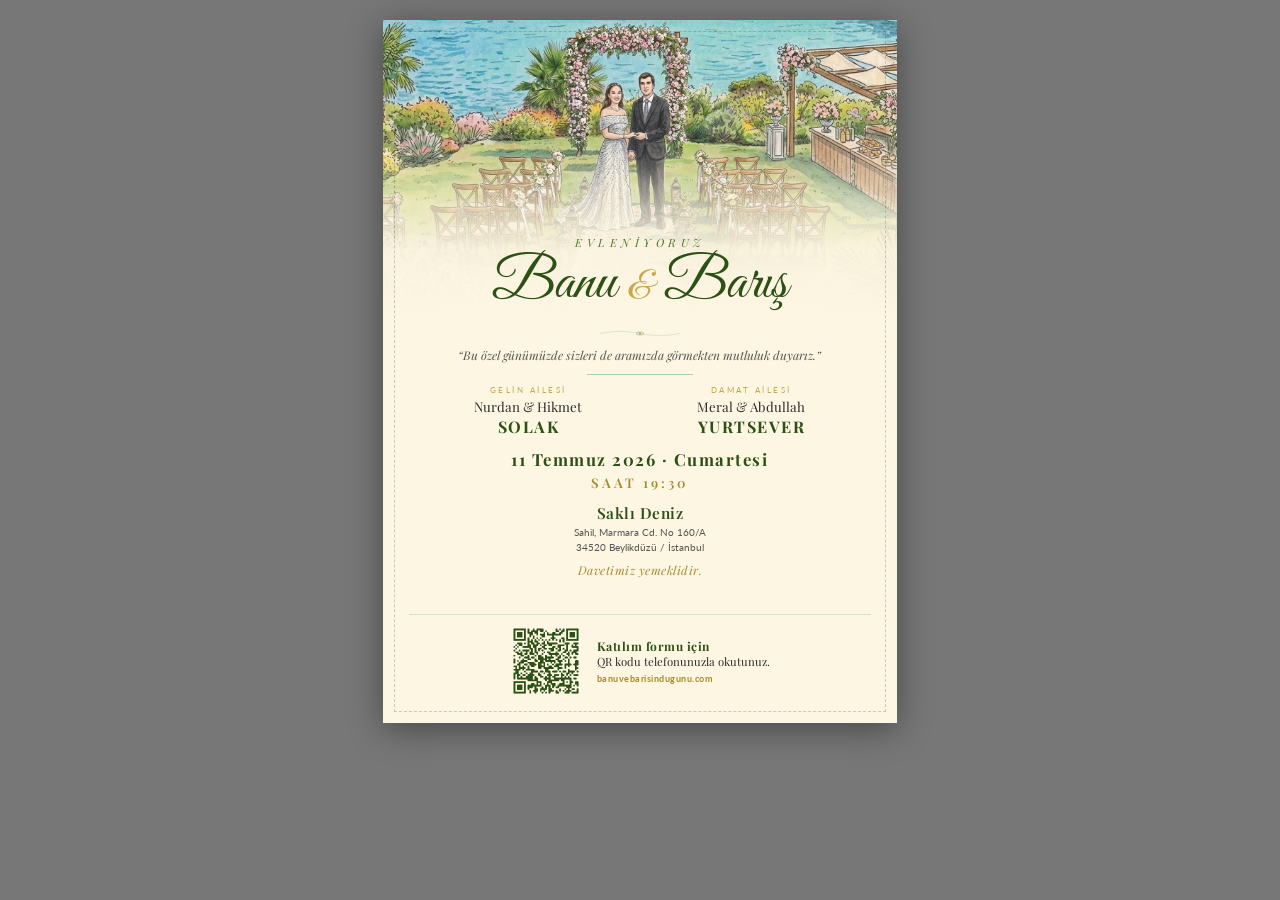
==== print/davetiye.html @ 6f830fd2 "Mobil PDF okuyucudaki beyaz kutu sorunu cozuldu Blurlu text-shadow mobil PDF viewerlarinda halo/kutu" ====
<!DOCTYPE html>
<html lang="tr">
<head>
<meta charset="UTF-8">
<title>Banu & Barış — Davetiye (Matbaa)</title>
<meta name="viewport" content="width=device-width, initial-scale=1.0">
<link rel="preconnect" href="https://fonts.googleapis.com">
<link rel="preconnect" href="https://fonts.gstatic.com" crossorigin>
<link href="https://fonts.googleapis.com/css2?family=Great+Vibes&family=Playfair+Display:ital,wght@0,400;0,600;0,700;1,400&family=Lato:wght@300;400;700&display=swap" rel="stylesheet">
<style>
:root {
  --green-dark: #2d5016;
  --green-medium: #4a7c2e;
  --green-light: #a8d5a2;
  --cream: #fdf6e3;
  --cream-dark: #f5ecd3;
  --gold: #c9a84c;
  --gold-light: #e2cc7e;
  --gold-dark: #a68a2e;
  --text-dark: #2c2c2c;
  --text-medium: #555;
}

@page {
  /* 13 x 18 cm trim + 3 mm bleed her kenarda = 136 x 186 mm */
  size: 136mm 186mm;
  margin: 0;
}

* { box-sizing: border-box; margin: 0; padding: 0; }

html, body {
  background: #777;
  font-family: 'Lato', sans-serif;
  color: var(--text-dark);
  -webkit-print-color-adjust: exact;
  print-color-adjust: exact;
}

body {
  display: flex;
  justify-content: center;
  align-items: flex-start;
  padding: 20px;
}

.card {
  position: relative;
  width: 136mm;
  height: 186mm;
  background: var(--cream);
  overflow: hidden;
  box-shadow: 0 6px 32px rgba(0,0,0,0.4);
}

/* Ekrandaki kesim çizgisi - basılmaz */
.card::before {
  content: '';
  position: absolute;
  inset: 3mm;
  border: 1px dashed rgba(45,80,22,0.25);
  pointer-events: none;
  z-index: 100;
}
@media print {
  body { background: #fff; padding: 0; }
  .card { box-shadow: none; }
  .card::before { display: none; }
}

/* HERO illüstrasyon - tam bleed genişliğinde, üstte */
.hero {
  position: absolute;
  top: 0;
  left: 0;
  width: 136mm;
  height: 78mm;
  background-image: url('../assets/images/hero-bg.jpg');
  background-size: 168mm auto;
  background-position: 62% 60%;
  background-repeat: no-repeat;
}
/* Alta doğru kreme geçiş - isimler okunaklı olsun diye yoğun */
.hero::after {
  content: '';
  position: absolute;
  inset: 0;
  background: linear-gradient(180deg,
    rgba(253,246,227,0.0) 0%,
    rgba(253,246,227,0.15) 45%,
    rgba(253,246,227,0.70) 65%,
    rgba(253,246,227,0.95) 78%,
    rgba(253,246,227,1) 100%);
}

/* İçerik - safe zone (3mm bleed + 4mm safe = 7mm padding) */
.content {
  position: absolute;
  inset: 0;
  padding: 7mm 7mm 7mm;
  display: flex;
  flex-direction: column;
  z-index: 2;
}

/* İsimler bloğu - hero görselinin alt kısmında */
.names-area {
  margin-top: 50mm;
  text-align: center;
}
.subtitle {
  font-family: 'Playfair Display', serif;
  font-style: italic;
  font-size: 8.5pt;
  letter-spacing: 4.5px;
  color: var(--green-medium);
}
.names {
  font-family: 'Great Vibes', cursive;
  font-weight: 400;
  font-size: 44pt;
  color: var(--green-dark);
  line-height: 1.05;
  margin-top: 1mm;
}
.names .amp {
  color: var(--gold);
  font-size: 0.68em;
  margin: 0 0.05em;
}

/* Çiçekli ayırıcı SVG */
.floral {
  text-align: center;
  margin: 2mm auto 1mm;
  opacity: 0.85;
}

/* Davet mesajı */
.invite-msg {
  text-align: center;
  font-family: 'Playfair Display', serif;
  font-style: italic;
  font-size: 9pt;
  color: var(--text-medium);
  margin: 0 6mm;
  line-height: 1.55;
}

.divider {
  width: 28mm;
  height: 1px;
  background: var(--green-light);
  margin: 2.5mm auto;
}

/* Aileler */
.families {
  display: grid;
  grid-template-columns: 1fr 1fr;
  gap: 4mm;
  text-align: center;
  padding: 0 4mm;
}
.family-label {
  font-family: 'Lato', sans-serif;
  font-size: 6pt;
  letter-spacing: 2.5px;
  text-transform: uppercase;
  color: var(--gold);
  margin-bottom: 0.8mm;
  font-weight: 400;
}
.family-names {
  font-family: 'Playfair Display', serif;
  font-size: 10pt;
  color: var(--text-dark);
  margin-bottom: 0.3mm;
}
.family-surname {
  font-family: 'Playfair Display', serif;
  font-size: 12pt;
  font-weight: 700;
  letter-spacing: 1.5px;
  color: var(--green-dark);
  text-transform: uppercase;
}

/* Etkinlik detayları */
.event-details {
  text-align: center;
  margin-top: 3mm;
}
.event-date {
  font-family: 'Playfair Display', serif;
  font-weight: 700;
  font-size: 12.5pt;
  color: var(--green-dark);
  letter-spacing: 1.5px;
}
.event-time {
  font-family: 'Playfair Display', serif;
  font-size: 10pt;
  font-weight: 600;
  color: var(--gold-dark);
  letter-spacing: 3px;
  margin-top: 1mm;
}
.event-venue {
  font-family: 'Playfair Display', serif;
  font-weight: 600;
  font-size: 11.5pt;
  color: var(--green-dark);
  margin-top: 3mm;
  letter-spacing: 0.5px;
}
.event-address {
  font-family: 'Lato', sans-serif;
  font-size: 7.8pt;
  color: var(--text-medium);
  margin-top: 0.6mm;
  line-height: 1.4;
}
.dinner-note {
  font-family: 'Playfair Display', serif;
  font-style: italic;
  font-size: 9pt;
  color: var(--gold-dark);
  margin-top: 2mm;
  letter-spacing: 0.5px;
}

/* QR alanı - en altta */
.qr-area {
  display: flex;
  align-items: center;
  justify-content: center;
  gap: 4mm;
  margin-top: auto;
  padding-top: 2.5mm;
  padding-bottom: 0;
  border-top: 1px solid rgba(168,213,162,0.5);
}
.qr-area img {
  width: 19mm;
  height: 19mm;
  display: block;
}
.qr-text {
  text-align: left;
  max-width: 60mm;
}
.qr-prompt {
  font-family: 'Playfair Display', serif;
  font-size: 8.5pt;
  color: var(--text-dark);
  line-height: 1.35;
}
.qr-prompt strong {
  font-weight: 700;
  color: var(--green-dark);
  display: block;
  font-size: 9pt;
  letter-spacing: 0.5px;
}
.qr-prompt em {
  font-style: italic;
  color: var(--text-medium);
  font-size: 7.8pt;
}
.qr-url {
  font-family: 'Lato', sans-serif;
  font-size: 7pt;
  font-weight: 700;
  color: var(--gold-dark);
  letter-spacing: 0.5px;
  margin-top: 1mm;
}
</style>
</head>
<body>
<div class="card">
  <div class="hero"></div>
  <div class="content">

    <div class="names-area">
      <p class="subtitle">EVLENİYORUZ</p>
      <h1 class="names">Banu <span class="amp">&amp;</span> Barış</h1>
    </div>

    <div class="floral">
      <svg viewBox="0 0 200 22" width="80" height="11">
        <path d="M0,11 Q50,0 100,11 Q150,22 200,11" stroke="#a8d5a2" fill="none" stroke-width="1.2"/>
        <circle cx="100" cy="11" r="3" fill="#c9a84c"/>
        <path d="M90,11 Q95,5 100,8 Q105,5 110,11" stroke="#2d5016" fill="none" stroke-width="0.8"/>
        <path d="M90,11 Q95,17 100,14 Q105,17 110,11" stroke="#2d5016" fill="none" stroke-width="0.8"/>
      </svg>
    </div>

    <p class="invite-msg">&ldquo;Bu özel günümüzde sizleri de aramızda görmekten mutluluk duyarız.&rdquo;</p>

    <div class="divider"></div>

    <div class="families">
      <div>
        <p class="family-label">Gelin Ailesi</p>
        <p class="family-names">Nurdan &amp; Hikmet</p>
        <p class="family-surname">Solak</p>
      </div>
      <div>
        <p class="family-label">Damat Ailesi</p>
        <p class="family-names">Meral &amp; Abdullah</p>
        <p class="family-surname">Yurtsever</p>
      </div>
    </div>

    <div class="event-details">
      <p class="event-date">11 Temmuz 2026 &middot; Cumartesi</p>
      <p class="event-time">SAAT 19:30</p>
      <p class="event-venue">Saklı Deniz</p>
      <p class="event-address">Sahil, Marmara Cd. No 160/A<br>34520 Beylikdüzü / İstanbul</p>
      <p class="dinner-note">Davetimiz yemeklidir.</p>
    </div>

    <div class="qr-area">
      <img src="qr-rsvp.png" alt="Katılım formu QR kod">
      <div class="qr-text">
        <p class="qr-prompt"><strong>Katılım formu için</strong>QR kodu telefonunuzla okutunuz.</p>
        <p class="qr-url">banuvebarisindugunu.com</p>
      </div>
    </div>

  </div>
</div>
</body>
</html>
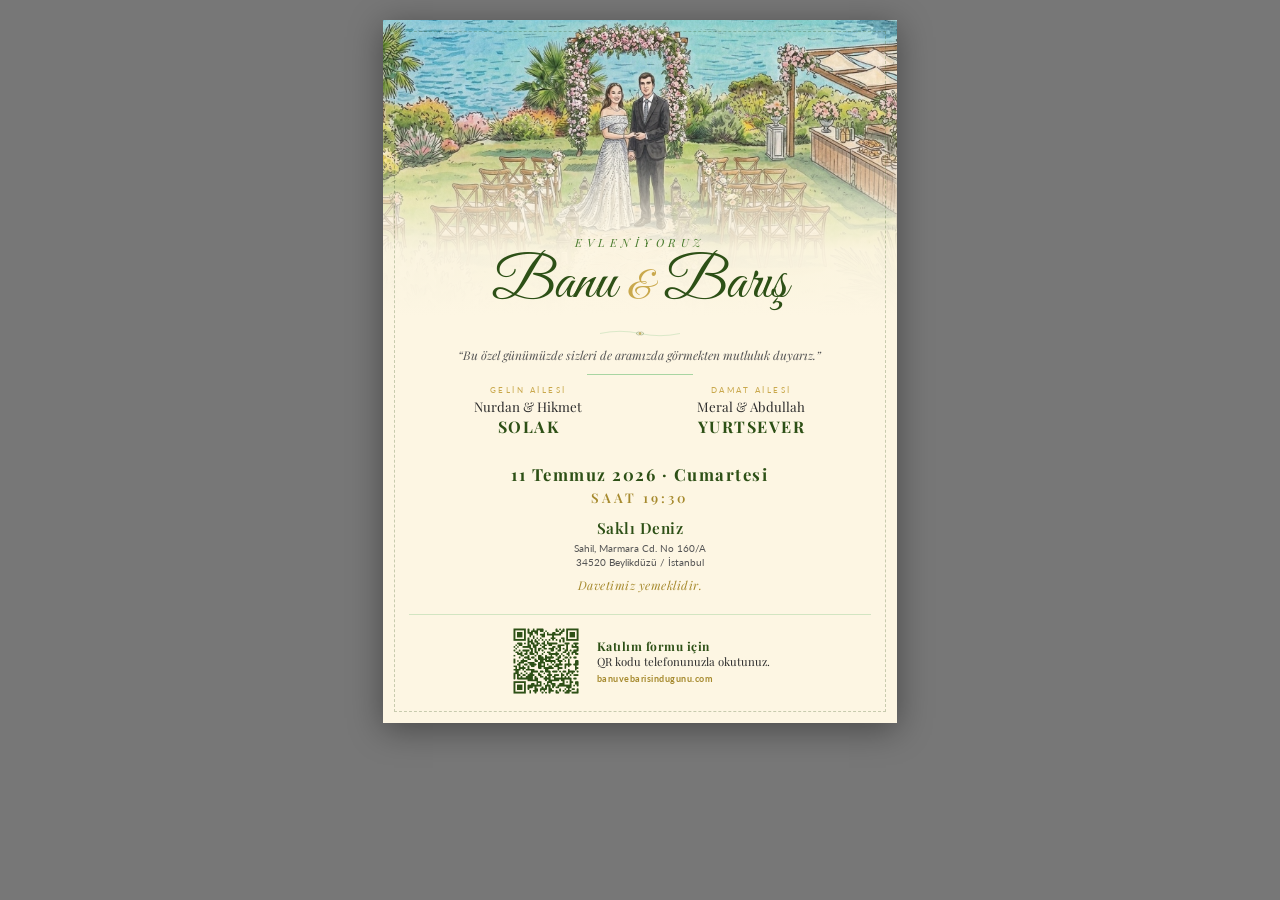
==== commit c13145c0: "Aileler ile tarih blogu arasi boslugu artirildi Co-Authored-By: Claude Opus 4.7 (1M context) <norepl" ====
--- a/print/davetiye.html
+++ b/print/davetiye.html
@@ -189,7 +189,7 @@
 /* Etkinlik detayları */
 .event-details {
   text-align: center;
-  margin-top: 3mm;
+  margin-top: 7mm;
 }
 .event-date {
   font-family: 'Playfair Display', serif;
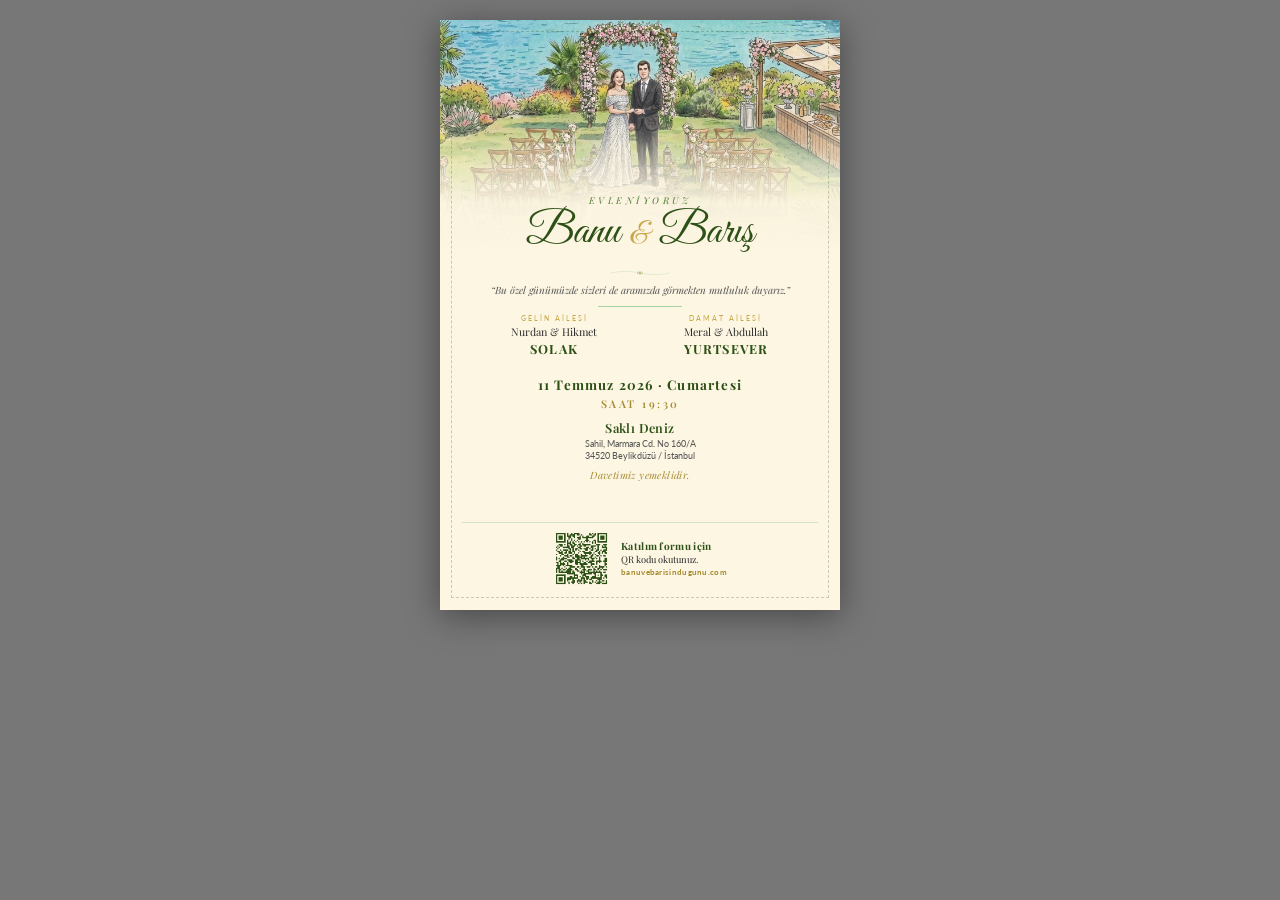
==== commit 02afe2b0: "Davet 10x15 cm'e kucululdu, zarf referans stilinde yeniden tasarlandi - Zarf: 11x16 cm dikey, minima" ====
--- a/print/davetiye.html
+++ b/print/davetiye.html
@@ -22,8 +22,8 @@
 }
 
 @page {
-  /* 13 x 18 cm trim + 3 mm bleed her kenarda = 136 x 186 mm */
-  size: 136mm 186mm;
+  /* 10 x 15 cm trim + 3 mm bleed = 106 x 156 mm */
+  size: 106mm 156mm;
   margin: 0;
 }
 
@@ -46,8 +46,8 @@
 
 .card {
   position: relative;
-  width: 136mm;
-  height: 186mm;
+  width: 106mm;
+  height: 156mm;
   background: var(--cream);
   overflow: hidden;
   box-shadow: 0 6px 32px rgba(0,0,0,0.4);
@@ -68,19 +68,18 @@
   .card::before { display: none; }
 }
 
-/* HERO illüstrasyon - tam bleed genişliğinde, üstte */
+/* HERO illüstrasyon */
 .hero {
   position: absolute;
   top: 0;
   left: 0;
-  width: 136mm;
-  height: 78mm;
+  width: 106mm;
+  height: 62mm;
   background-image: url('../assets/images/hero-bg.jpg');
-  background-size: 168mm auto;
+  background-size: 135mm auto;
   background-position: 62% 60%;
   background-repeat: no-repeat;
 }
-/* Alta doğru kreme geçiş - isimler okunaklı olsun diye yoğun */
 .hero::after {
   content: '';
   position: absolute;
@@ -93,35 +92,35 @@
     rgba(253,246,227,1) 100%);
 }
 
-/* İçerik - safe zone (3mm bleed + 4mm safe = 7mm padding) */
+/* İçerik */
 .content {
   position: absolute;
   inset: 0;
-  padding: 7mm 7mm 7mm;
+  padding: 6mm 6mm 6mm;
   display: flex;
   flex-direction: column;
   z-index: 2;
 }
 
-/* İsimler bloğu - hero görselinin alt kısmında */
+/* İsimler bloğu */
 .names-area {
-  margin-top: 50mm;
+  margin-top: 40mm;
   text-align: center;
 }
 .subtitle {
   font-family: 'Playfair Display', serif;
   font-style: italic;
-  font-size: 8.5pt;
-  letter-spacing: 4.5px;
+  font-size: 7pt;
+  letter-spacing: 3.5px;
   color: var(--green-medium);
 }
 .names {
   font-family: 'Great Vibes', cursive;
   font-weight: 400;
-  font-size: 44pt;
+  font-size: 34pt;
   color: var(--green-dark);
   line-height: 1.05;
-  margin-top: 1mm;
+  margin-top: 0.5mm;
 }
 .names .amp {
   color: var(--gold);
@@ -129,10 +128,10 @@
   margin: 0 0.05em;
 }
 
-/* Çiçekli ayırıcı SVG */
+/* Çiçekli ayırıcı */
 .floral {
   text-align: center;
-  margin: 2mm auto 1mm;
+  margin: 1.5mm auto 0.8mm;
   opacity: 0.85;
 }
 
@@ -141,47 +140,47 @@
   text-align: center;
   font-family: 'Playfair Display', serif;
   font-style: italic;
-  font-size: 9pt;
+  font-size: 7.5pt;
   color: var(--text-medium);
-  margin: 0 6mm;
-  line-height: 1.55;
+  margin: 0 5mm;
+  line-height: 1.5;
 }
 
 .divider {
-  width: 28mm;
+  width: 22mm;
   height: 1px;
   background: var(--green-light);
-  margin: 2.5mm auto;
+  margin: 2mm auto;
 }
 
 /* Aileler */
 .families {
   display: grid;
   grid-template-columns: 1fr 1fr;
-  gap: 4mm;
-  text-align: center;
-  padding: 0 4mm;
+  gap: 3mm;
+  text-align: center;
+  padding: 0 3mm;
 }
 .family-label {
   font-family: 'Lato', sans-serif;
-  font-size: 6pt;
-  letter-spacing: 2.5px;
+  font-size: 5pt;
+  letter-spacing: 2px;
   text-transform: uppercase;
   color: var(--gold);
-  margin-bottom: 0.8mm;
+  margin-bottom: 0.6mm;
   font-weight: 400;
 }
 .family-names {
   font-family: 'Playfair Display', serif;
-  font-size: 10pt;
+  font-size: 8pt;
   color: var(--text-dark);
-  margin-bottom: 0.3mm;
+  margin-bottom: 0.2mm;
 }
 .family-surname {
   font-family: 'Playfair Display', serif;
-  font-size: 12pt;
+  font-size: 9.5pt;
   font-weight: 700;
-  letter-spacing: 1.5px;
+  letter-spacing: 1.2px;
   color: var(--green-dark);
   text-transform: uppercase;
 }
@@ -189,92 +188,87 @@
 /* Etkinlik detayları */
 .event-details {
   text-align: center;
-  margin-top: 7mm;
+  margin-top: 5mm;
 }
 .event-date {
   font-family: 'Playfair Display', serif;
   font-weight: 700;
-  font-size: 12.5pt;
-  color: var(--green-dark);
-  letter-spacing: 1.5px;
+  font-size: 10pt;
+  color: var(--green-dark);
+  letter-spacing: 1.2px;
 }
 .event-time {
   font-family: 'Playfair Display', serif;
-  font-size: 10pt;
+  font-size: 8pt;
   font-weight: 600;
   color: var(--gold-dark);
-  letter-spacing: 3px;
-  margin-top: 1mm;
+  letter-spacing: 2.5px;
+  margin-top: 0.8mm;
 }
 .event-venue {
   font-family: 'Playfair Display', serif;
   font-weight: 600;
-  font-size: 11.5pt;
-  color: var(--green-dark);
-  margin-top: 3mm;
-  letter-spacing: 0.5px;
+  font-size: 9.5pt;
+  color: var(--green-dark);
+  margin-top: 2.2mm;
+  letter-spacing: 0.4px;
 }
 .event-address {
   font-family: 'Lato', sans-serif;
-  font-size: 7.8pt;
+  font-size: 6.5pt;
   color: var(--text-medium);
-  margin-top: 0.6mm;
+  margin-top: 0.5mm;
   line-height: 1.4;
 }
 .dinner-note {
   font-family: 'Playfair Display', serif;
   font-style: italic;
-  font-size: 9pt;
+  font-size: 7.5pt;
   color: var(--gold-dark);
-  margin-top: 2mm;
-  letter-spacing: 0.5px;
-}
-
-/* QR alanı - en altta */
+  margin-top: 1.5mm;
+  letter-spacing: 0.4px;
+}
+
+/* QR alanı */
 .qr-area {
   display: flex;
   align-items: center;
   justify-content: center;
-  gap: 4mm;
+  gap: 3mm;
   margin-top: auto;
-  padding-top: 2.5mm;
+  padding-top: 2mm;
   padding-bottom: 0;
   border-top: 1px solid rgba(168,213,162,0.5);
 }
 .qr-area img {
-  width: 19mm;
-  height: 19mm;
+  width: 15mm;
+  height: 15mm;
   display: block;
 }
 .qr-text {
   text-align: left;
-  max-width: 60mm;
+  max-width: 48mm;
 }
 .qr-prompt {
   font-family: 'Playfair Display', serif;
-  font-size: 8.5pt;
+  font-size: 7pt;
   color: var(--text-dark);
-  line-height: 1.35;
+  line-height: 1.3;
 }
 .qr-prompt strong {
   font-weight: 700;
   color: var(--green-dark);
   display: block;
-  font-size: 9pt;
-  letter-spacing: 0.5px;
-}
-.qr-prompt em {
-  font-style: italic;
-  color: var(--text-medium);
-  font-size: 7.8pt;
+  font-size: 7.5pt;
+  letter-spacing: 0.3px;
 }
 .qr-url {
   font-family: 'Lato', sans-serif;
-  font-size: 7pt;
+  font-size: 6pt;
   font-weight: 700;
   color: var(--gold-dark);
-  letter-spacing: 0.5px;
-  margin-top: 1mm;
+  letter-spacing: 0.3px;
+  margin-top: 0.5mm;
 }
 </style>
 </head>
@@ -289,7 +283,7 @@
     </div>
 
     <div class="floral">
-      <svg viewBox="0 0 200 22" width="80" height="11">
+      <svg viewBox="0 0 200 22" width="60" height="8">
         <path d="M0,11 Q50,0 100,11 Q150,22 200,11" stroke="#a8d5a2" fill="none" stroke-width="1.2"/>
         <circle cx="100" cy="11" r="3" fill="#c9a84c"/>
         <path d="M90,11 Q95,5 100,8 Q105,5 110,11" stroke="#2d5016" fill="none" stroke-width="0.8"/>
@@ -325,7 +319,7 @@
     <div class="qr-area">
       <img src="qr-rsvp.png" alt="Katılım formu QR kod">
       <div class="qr-text">
-        <p class="qr-prompt"><strong>Katılım formu için</strong>QR kodu telefonunuzla okutunuz.</p>
+        <p class="qr-prompt"><strong>Katılım formu için</strong>QR kodu okutunuz.</p>
         <p class="qr-url">banuvebarisindugunu.com</p>
       </div>
     </div>
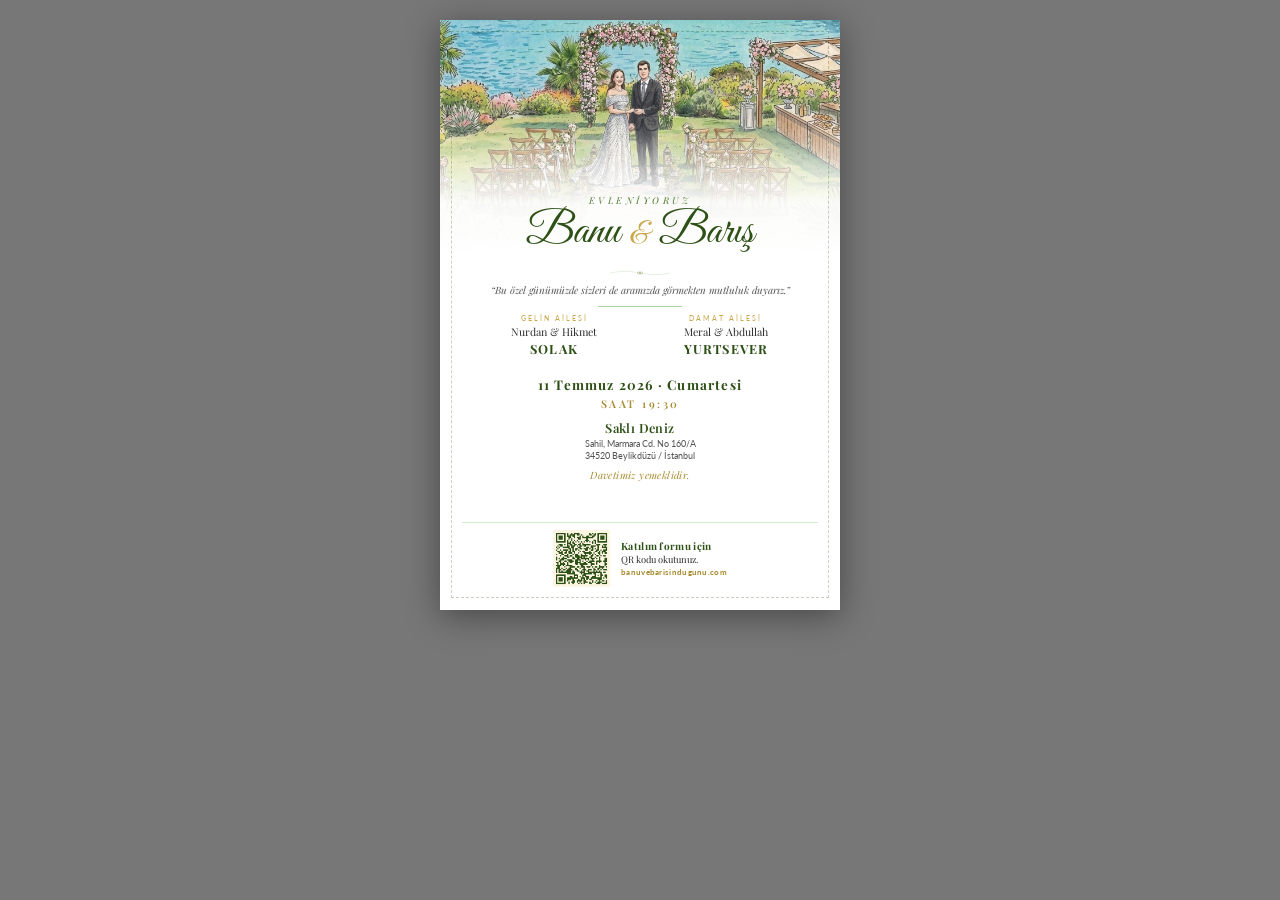
==== commit 2f474397: "Beyaz zemin denemesi (zarf ve davetiye) Fildisi yedek: backup-fildisi-zemin git tag'i ve print/*-fil" ====
--- a/print/davetiye.html
+++ b/print/davetiye.html
@@ -12,8 +12,8 @@
   --green-dark: #2d5016;
   --green-medium: #4a7c2e;
   --green-light: #a8d5a2;
-  --cream: #fdf6e3;
-  --cream-dark: #f5ecd3;
+  --cream: #ffffff;
+  --cream-dark: #f8f8f5;
   --gold: #c9a84c;
   --gold-light: #e2cc7e;
   --gold-dark: #a68a2e;
@@ -85,11 +85,11 @@
   position: absolute;
   inset: 0;
   background: linear-gradient(180deg,
-    rgba(253,246,227,0.0) 0%,
-    rgba(253,246,227,0.15) 45%,
-    rgba(253,246,227,0.70) 65%,
-    rgba(253,246,227,0.95) 78%,
-    rgba(253,246,227,1) 100%);
+    rgba(255,255,255,0.0) 0%,
+    rgba(255,255,255,0.15) 45%,
+    rgba(255,255,255,0.70) 65%,
+    rgba(255,255,255,0.95) 78%,
+    rgba(255,255,255,1) 100%);
 }
 
 /* İçerik */
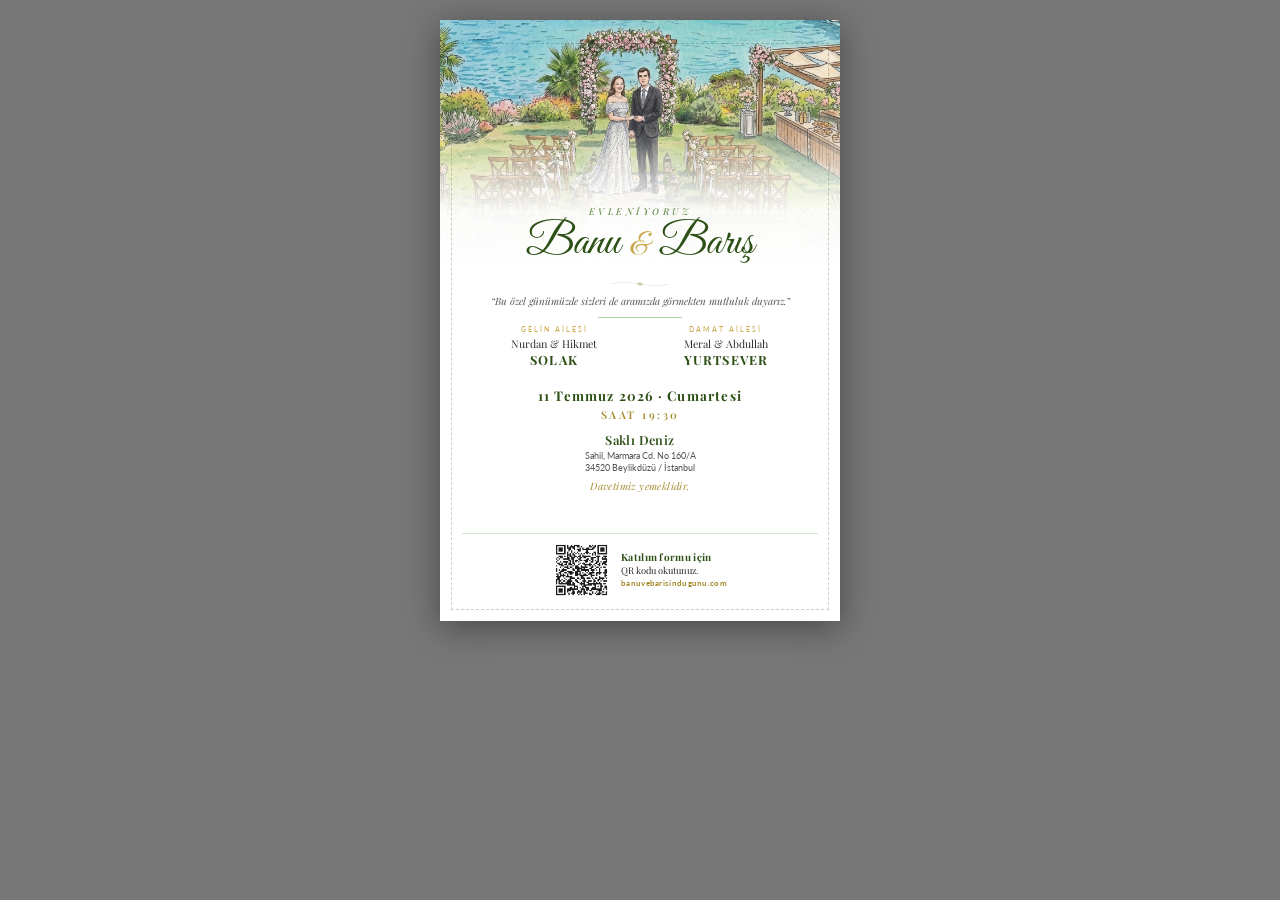
==== commit c5cf5e24: "Davetiye ust kenarda ekstra 3mm bleed (illustrasyonun kesilmemesi icin) Toplam sayfa 106x159mm: 3mm " ====
--- a/print/davetiye.html
+++ b/print/davetiye.html
@@ -22,8 +22,9 @@
 }
 
 @page {
-  /* 10 x 15 cm trim + 3 mm bleed = 106 x 156 mm */
-  size: 106mm 156mm;
+  /* 10 x 15 cm trim + 3 mm bleed, ust kenarda +3 mm ekstra bleed
+     (resmin kesilmemesi icin), toplam 106 x 159 mm */
+  size: 106mm 159mm;
   margin: 0;
 }
 
@@ -47,17 +48,21 @@
 .card {
   position: relative;
   width: 106mm;
-  height: 156mm;
+  height: 159mm;
   background: var(--cream);
   overflow: hidden;
   box-shadow: 0 6px 32px rgba(0,0,0,0.4);
 }
 
-/* Ekrandaki kesim çizgisi - basılmaz */
+/* Ekrandaki kesim çizgisi - basılmaz
+   Ust: 6mm (3mm standart + 3mm ekstra bleed), diger kenarlar: 3mm */
 .card::before {
   content: '';
   position: absolute;
-  inset: 3mm;
+  top: 6mm;
+  bottom: 3mm;
+  left: 3mm;
+  right: 3mm;
   border: 1px dashed rgba(45,80,22,0.25);
   pointer-events: none;
   z-index: 100;
@@ -68,13 +73,13 @@
   .card::before { display: none; }
 }
 
-/* HERO illüstrasyon */
+/* HERO illüstrasyon (üstte +3mm ekstra bleed dahil) */
 .hero {
   position: absolute;
   top: 0;
   left: 0;
   width: 106mm;
-  height: 62mm;
+  height: 65mm;
   background-image: url('../assets/images/hero-bg.jpg');
   background-size: 135mm auto;
   background-position: 62% 60%;
@@ -92,11 +97,11 @@
     rgba(255,255,255,1) 100%);
 }
 
-/* İçerik */
+/* İçerik (üstte 9mm padding - 6mm safe zone + 3mm ekstra bleed telafisi) */
 .content {
   position: absolute;
   inset: 0;
-  padding: 6mm 6mm 6mm;
+  padding: 9mm 6mm 6mm;
   display: flex;
   flex-direction: column;
   z-index: 2;
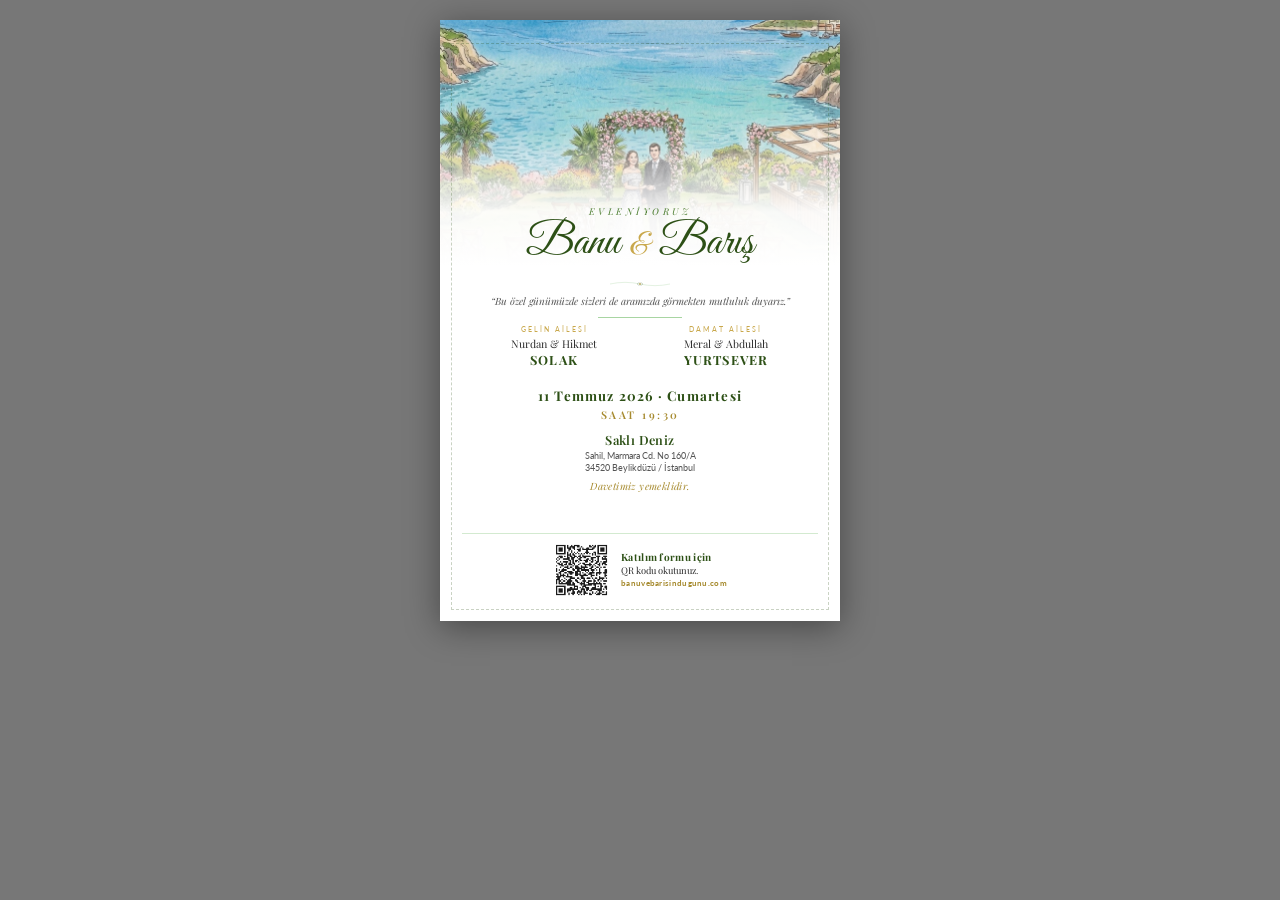
==== commit 51eaa620: "Davetiye - cicekli kemerin tepesi tam gorunsun Co-Authored-By: Claude Opus 4.7 (1M context) <noreply" ====
--- a/print/davetiye.html
+++ b/print/davetiye.html
@@ -81,8 +81,8 @@
   width: 106mm;
   height: 65mm;
   background-image: url('../assets/images/hero-bg.jpg');
-  background-size: 135mm auto;
-  background-position: 62% 60%;
+  background-size: 118mm auto;
+  background-position: 50% 42%;
   background-repeat: no-repeat;
 }
 .hero::after {
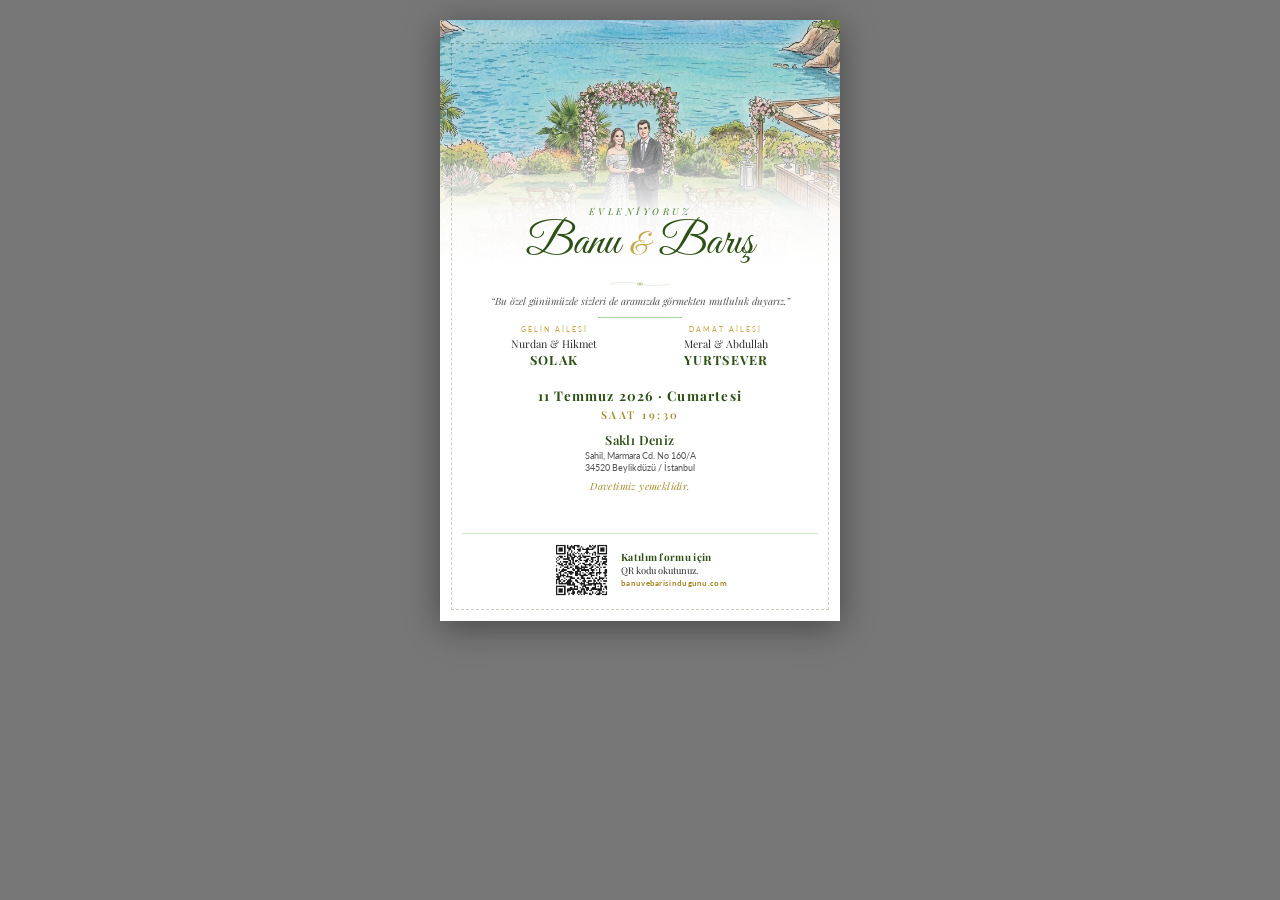
==== commit fa125626: "Davetiye - kemerin tepesi kesim cizgisinin birkac mm altinda Co-Authored-By: Claude Opus 4.7 (1M con" ====
--- a/print/davetiye.html
+++ b/print/davetiye.html
@@ -81,8 +81,8 @@
   width: 106mm;
   height: 65mm;
   background-image: url('../assets/images/hero-bg.jpg');
-  background-size: 118mm auto;
-  background-position: 50% 42%;
+  background-size: 135mm auto;
+  background-position: 62% 48%;
   background-repeat: no-repeat;
 }
 .hero::after {
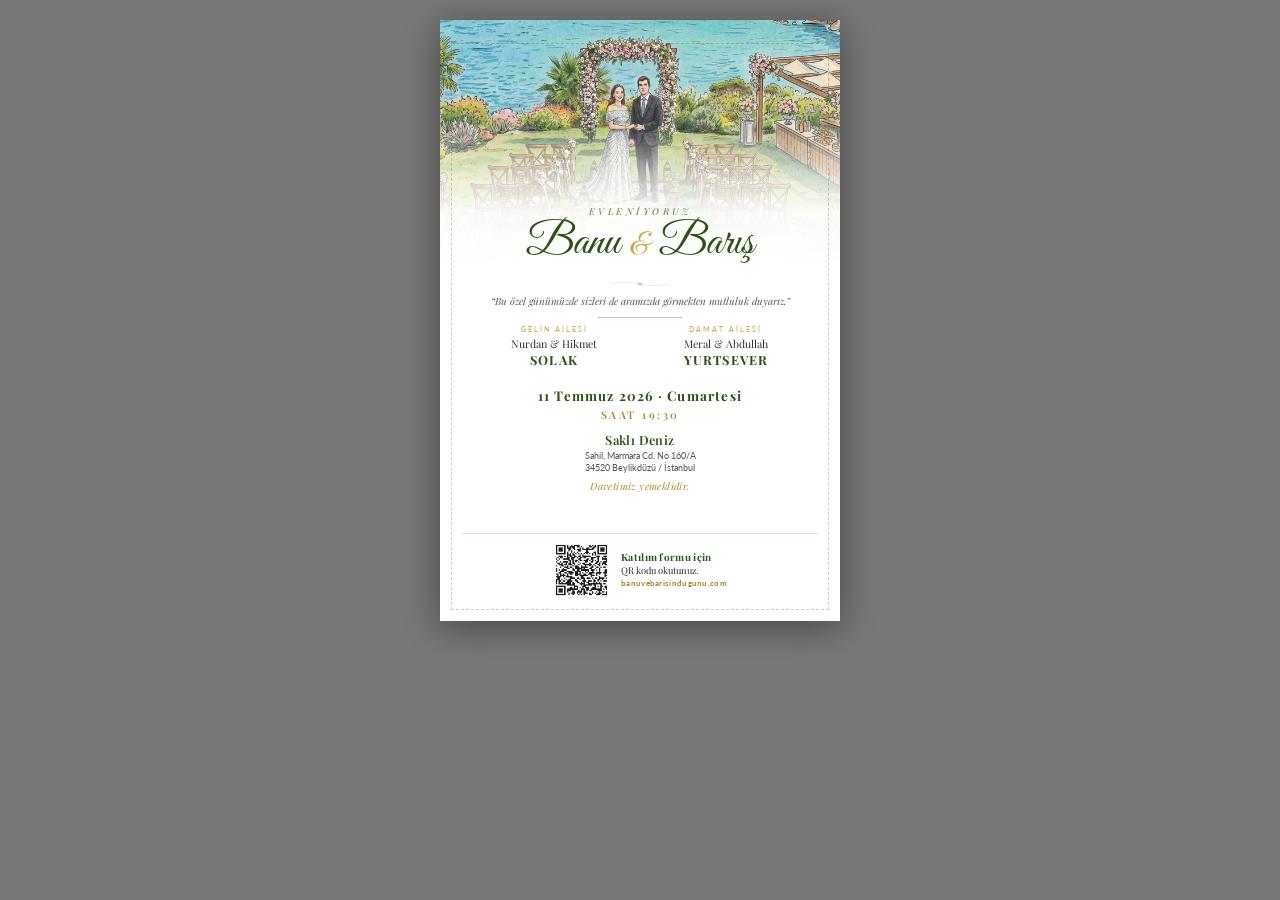
==== commit 20ff2a30: "Davetiye - kemer tepesi kesim cizgisinin hemen altinda Olcum sonucu kemerin tepesi resmin %41.8'inde" ====
--- a/print/davetiye.html
+++ b/print/davetiye.html
@@ -82,7 +82,7 @@
   height: 65mm;
   background-image: url('../assets/images/hero-bg.jpg');
   background-size: 135mm auto;
-  background-position: 62% 48%;
+  background-position: 62% 58%;
   background-repeat: no-repeat;
 }
 .hero::after {
